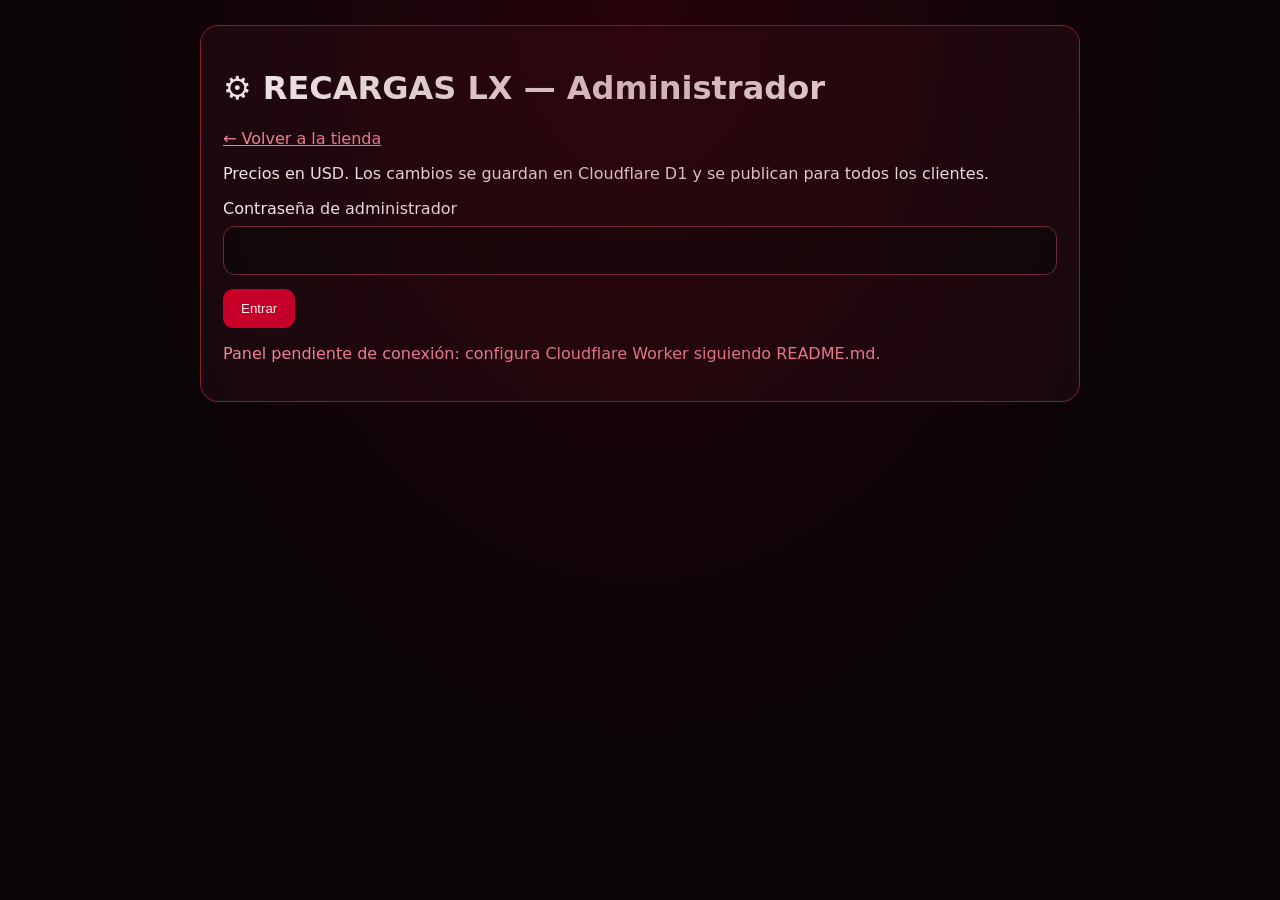
==== admin.html @ b7b6dd3c "Add files via upload" ====
<!doctype html><html lang="es"><head><meta charset="utf-8"><meta name="viewport" content="width=device-width,initial-scale=1"><title>RECARGAS LX | Administración</title><link rel="stylesheet" href="style.css"><style>body{background:#090508;color:#fff}.admin{max-width:880px;margin:25px auto;padding:22px;background:#16090e;border:1px solid #8b2135;border-radius:18px}input{width:100%;margin:8px 0 14px}button{padding:12px 18px;border-radius:10px;background:#d0002b;color:white;border:0;cursor:pointer}.price{display:grid;grid-template-columns:1fr 125px 90px;align-items:center;gap:10px;border-bottom:1px solid #522;padding:10px 0}.price input{margin:0}.price button{background:#4a1723}#msg{color:#ff8da2}h3{color:#ff607d}a{color:#ff91a3}@media(max-width:580px){.price{grid-template-columns:1fr 90px}.price button{grid-column:span 2}}</style></head><body><div class="admin"><h1>⚙️ RECARGAS LX — Administrador</h1><p><a href="index.html">← Volver a la tienda</a></p><p>Precios en USD. Los cambios se guardan en Cloudflare D1 y se publican para todos los clientes.</p><section id="login"><label>Contraseña de administrador</label><input id="password" type="password" autocomplete="current-password"><button id="enter">Entrar</button></section><section id="editor" hidden><button id="logout">Cerrar sesión</button><div id="items"></div></section><p id="msg" role="status"></p></div><script src="config.js"></script><script src="admin.js"></script></body></html>
---- style.css ----
*{box-sizing:border-box}html{scroll-behavior:smooth}body{margin:0;background:#090306;color:#fff;font-family:system-ui,Arial,sans-serif}body:before{content:"";position:fixed;inset:0;background:radial-gradient(ellipse at 50% 0,#61000e55,transparent 65%);pointer-events:none}.side{position:fixed;top:0;bottom:0;width:24%;background-size:cover;background-position:center;opacity:.7;pointer-events:none}.left{left:0;background-image:linear-gradient(90deg,transparent,#090306 95%),url('assets/left.webp')}.right{right:0;background-image:linear-gradient(270deg,transparent,#090306 95%),url('assets/right.webp')}.shell{position:relative;max-width:920px;margin:auto;padding:18px 18px 105px}header{display:flex;align-items:center;justify-content:space-between;gap:12px}.logo{width:min(55%,440px);max-height:130px;object-fit:contain}.support{border:1px solid #fb203f;background:#160307e8;border-radius:15px;padding:12px;text-decoration:none;color:white;font-size:12px;box-shadow:0 0 20px #ee003344}.support b{display:block;font-size:17px}.tagline{text-align:center;font-weight:900;letter-spacing:1px}.tagline em{color:#ff3046;font-style:normal}.trust{display:flex;gap:12px;justify-content:center;flex-wrap:wrap;margin:18px 0}.trust span{background:#17080b;border:1px solid #5e1a28;border-radius:12px;padding:10px;font-size:12px}.banner{position:relative;border:1px solid #d52943;border-radius:18px;overflow:hidden;height:175px;box-shadow:0 0 25px #c5003044}.banner img{width:100%;height:100%;object-fit:cover}.banner span{position:absolute;bottom:8px;right:14px;font-weight:900;background:#100008c9;padding:5px 10px;border-radius:6px}.tabs{display:flex;border:1px solid #8c3343;border-radius:18px;margin:22px 0;overflow:hidden;background:#0d070a}.tabs button{flex:1;padding:17px 5px;border:0;background:transparent;color:#bbb;font-size:16px;font-weight:800;cursor:pointer}.tabs .active,.checkout{color:#fff;background:linear-gradient(120deg,#9b0019,#ff1533,#780011);box-shadow:inset 0 0 12px #ff596b,0 0 15px #ec002e55}h2{font-size:20px}#search,input,select{background:#0a080b;border:1px solid #71303c;color:#fff;padding:15px;border-radius:12px;font-size:15px;width:100%;outline:none}input:focus{border-color:#ff3952}.games{display:grid;grid-template-columns:repeat(3,1fr);gap:12px;margin:18px 0 26px}.game{padding:0;background:#100b0d;color:#fff;border:1px solid #71303c;border-radius:13px;overflow:hidden;cursor:pointer}.game img{width:100%;aspect-ratio:1.5;object-fit:cover;display:block}.game strong{display:block;padding:10px}.game.selected,.pack.selected{border-color:#ff1b3d;box-shadow:0 0 15px #ff003d99}.panel{background:#11090ddd;border:1px solid #7e1a2b;border-radius:17px;padding:20px;margin:18px 0;box-shadow:0 5px 24px #0009}.panel h2{margin-top:0}.panel label{display:block;margin-bottom:8px;font-weight:700}.idrow{display:flex;gap:10px}.idrow button{background:#220d12;border:1px solid #b33b50;color:#fff;border-radius:12px;padding:10px;white-space:nowrap;cursor:pointer}small{display:block;color:#aaa;margin-top:10px}.packages{display:grid;grid-template-columns:repeat(3,1fr);gap:10px}.pack{display:flex;flex-direction:column;gap:7px;align-items:center;justify-content:center;min-height:100px;background:#180c12;border:1px solid #6d2936;border-radius:12px;color:#fff;cursor:pointer;padding:10px}.pack span{font-size:24px}.pack em{color:#ff687d;font-size:19px;font-weight:800;font-style:normal}.checkout{border:0;border-radius:12px;padding:17px;width:100%;font-size:17px;font-weight:900;cursor:pointer}#summary{color:#ff9eab;font-weight:800}footer{text-align:center;color:#aaa;margin:35px 0}.bottom{position:fixed;bottom:0;left:50%;transform:translateX(-50%);z-index:5;display:flex;justify-content:space-around;width:min(100%,640px);background:#14080def;border:1px solid #8e2439;border-radius:22px 22px 0 0;padding:8px;backdrop-filter:blur(8px)}.bottom a{text-align:center;text-decoration:none;color:white;font-size:23px}.bottom small{font-size:11px;margin:0}@media(max-width:650px){.side{display:none}.shell{padding:12px 12px 100px}.logo{width:52%}.support{padding:7px;font-size:9px}.support b{font-size:12px}.banner{height:120px}.games{grid-template-columns:repeat(2,1fr)}.packages{grid-template-columns:repeat(2,1fr)}.tabs button{font-size:13px}.idrow{flex-direction:column}.trust span{font-size:10px}}
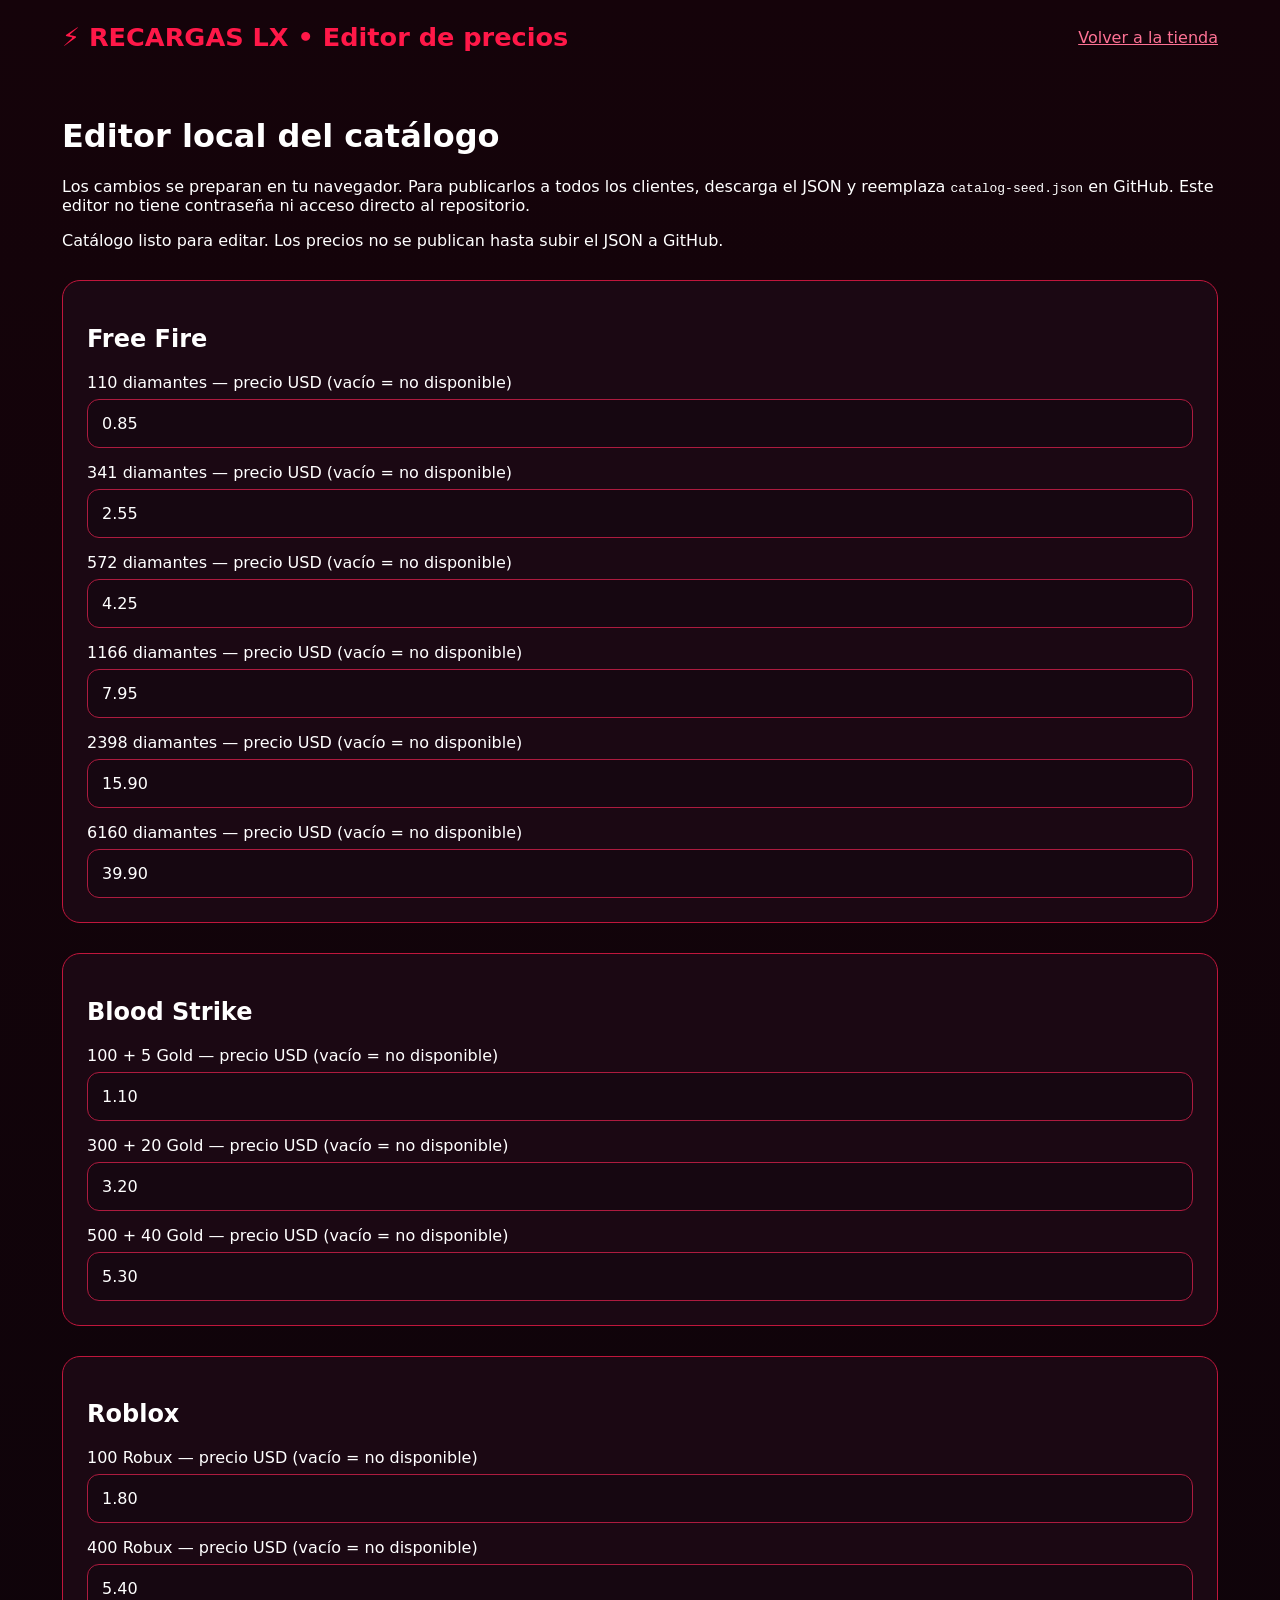
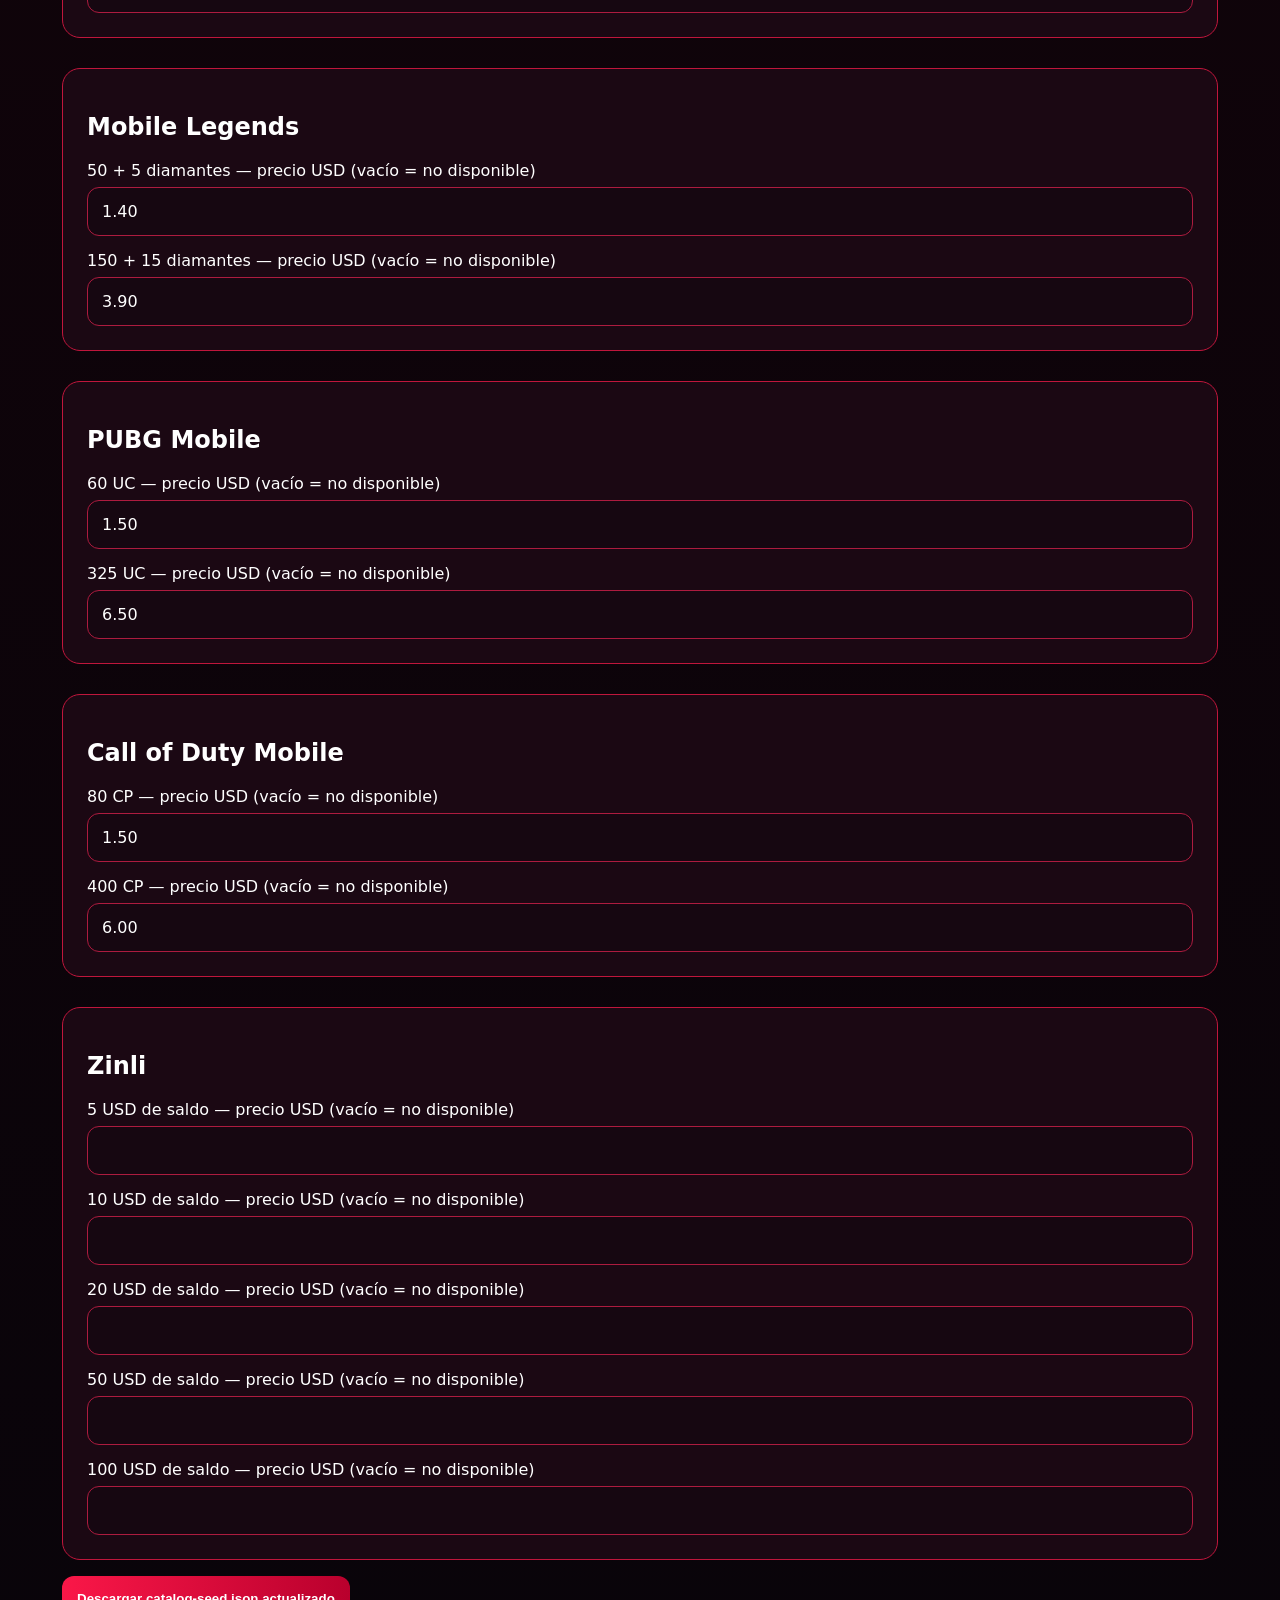
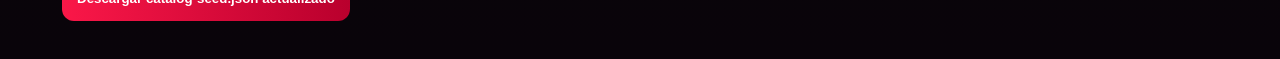
==== commit b1c48cef: "Add files via upload" ====
--- a/admin.html
+++ b/admin.html
@@ -1 +1 @@
-<!doctype html><html lang="es"><head><meta charset="utf-8"><meta name="viewport" content="width=device-width,initial-scale=1"><title>RECARGAS LX | Administración</title><link rel="stylesheet" href="style.css"><style>body{background:#090508;color:#fff}.admin{max-width:880px;margin:25px auto;padding:22px;background:#16090e;border:1px solid #8b2135;border-radius:18px}input{width:100%;margin:8px 0 14px}button{padding:12px 18px;border-radius:10px;background:#d0002b;color:white;border:0;cursor:pointer}.price{display:grid;grid-template-columns:1fr 125px 90px;align-items:center;gap:10px;border-bottom:1px solid #522;padding:10px 0}.price input{margin:0}.price button{background:#4a1723}#msg{color:#ff8da2}h3{color:#ff607d}a{color:#ff91a3}@media(max-width:580px){.price{grid-template-columns:1fr 90px}.price button{grid-column:span 2}}</style></head><body><div class="admin"><h1>⚙️ RECARGAS LX — Administrador</h1><p><a href="index.html">← Volver a la tienda</a></p><p>Precios en USD. Los cambios se guardan en Cloudflare D1 y se publican para todos los clientes.</p><section id="login"><label>Contraseña de administrador</label><input id="password" type="password" autocomplete="current-password"><button id="enter">Entrar</button></section><section id="editor" hidden><button id="logout">Cerrar sesión</button><div id="items"></div></section><p id="msg" role="status"></p></div><script src="config.js"></script><script src="admin.js"></script></body></html>+<!doctype html><html lang="es"><head><meta charset="utf-8"><meta name="viewport" content="width=device-width,initial-scale=1"><title>Editar catálogo | RECARGAS LX</title><link rel="stylesheet" href="style.css"></head><body><header><div class="brand">⚡ RECARGAS LX • Editor de precios</div><a href="index.html">Volver a la tienda</a></header><main><h1>Editor local del catálogo</h1><p>Los cambios se preparan en tu navegador. Para publicarlos a todos los clientes, descarga el JSON y reemplaza <code>catalog-seed.json</code> en GitHub. Este editor no tiene contraseña ni acceso directo al repositorio.</p><p id="message" role="status">Cargando...</p><div id="editor"></div><p><button id="download" disabled>Descargar catalog-seed.json actualizado</button></p></main><script src="admin.js"></script></body></html>
--- a/style.css
+++ b/style.css
@@ -1 +1 @@
-*{box-sizing:border-box}html{scroll-behavior:smooth}body{margin:0;background:#090306;color:#fff;font-family:system-ui,Arial,sans-serif}body:before{content:"";position:fixed;inset:0;background:radial-gradient(ellipse at 50% 0,#61000e55,transparent 65%);pointer-events:none}.side{position:fixed;top:0;bottom:0;width:24%;background-size:cover;background-position:center;opacity:.7;pointer-events:none}.left{left:0;background-image:linear-gradient(90deg,transparent,#090306 95%),url('assets/left.webp')}.right{right:0;background-image:linear-gradient(270deg,transparent,#090306 95%),url('assets/right.webp')}.shell{position:relative;max-width:920px;margin:auto;padding:18px 18px 105px}header{display:flex;align-items:center;justify-content:space-between;gap:12px}.logo{width:min(55%,440px);max-height:130px;object-fit:contain}.support{border:1px solid #fb203f;background:#160307e8;border-radius:15px;padding:12px;text-decoration:none;color:white;font-size:12px;box-shadow:0 0 20px #ee003344}.support b{display:block;font-size:17px}.tagline{text-align:center;font-weight:900;letter-spacing:1px}.tagline em{color:#ff3046;font-style:normal}.trust{display:flex;gap:12px;justify-content:center;flex-wrap:wrap;margin:18px 0}.trust span{background:#17080b;border:1px solid #5e1a28;border-radius:12px;padding:10px;font-size:12px}.banner{position:relative;border:1px solid #d52943;border-radius:18px;overflow:hidden;height:175px;box-shadow:0 0 25px #c5003044}.banner img{width:100%;height:100%;object-fit:cover}.banner span{position:absolute;bottom:8px;right:14px;font-weight:900;background:#100008c9;padding:5px 10px;border-radius:6px}.tabs{display:flex;border:1px solid #8c3343;border-radius:18px;margin:22px 0;overflow:hidden;background:#0d070a}.tabs button{flex:1;padding:17px 5px;border:0;background:transparent;color:#bbb;font-size:16px;font-weight:800;cursor:pointer}.tabs .active,.checkout{color:#fff;background:linear-gradient(120deg,#9b0019,#ff1533,#780011);box-shadow:inset 0 0 12px #ff596b,0 0 15px #ec002e55}h2{font-size:20px}#search,input,select{background:#0a080b;border:1px solid #71303c;color:#fff;padding:15px;border-radius:12px;font-size:15px;width:100%;outline:none}input:focus{border-color:#ff3952}.games{display:grid;grid-template-columns:repeat(3,1fr);gap:12px;margin:18px 0 26px}.game{padding:0;background:#100b0d;color:#fff;border:1px solid #71303c;border-radius:13px;overflow:hidden;cursor:pointer}.game img{width:100%;aspect-ratio:1.5;object-fit:cover;display:block}.game strong{display:block;padding:10px}.game.selected,.pack.selected{border-color:#ff1b3d;box-shadow:0 0 15px #ff003d99}.panel{background:#11090ddd;border:1px solid #7e1a2b;border-radius:17px;padding:20px;margin:18px 0;box-shadow:0 5px 24px #0009}.panel h2{margin-top:0}.panel label{display:block;margin-bottom:8px;font-weight:700}.idrow{display:flex;gap:10px}.idrow button{background:#220d12;border:1px solid #b33b50;color:#fff;border-radius:12px;padding:10px;white-space:nowrap;cursor:pointer}small{display:block;color:#aaa;margin-top:10px}.packages{display:grid;grid-template-columns:repeat(3,1fr);gap:10px}.pack{display:flex;flex-direction:column;gap:7px;align-items:center;justify-content:center;min-height:100px;background:#180c12;border:1px solid #6d2936;border-radius:12px;color:#fff;cursor:pointer;padding:10px}.pack span{font-size:24px}.pack em{color:#ff687d;font-size:19px;font-weight:800;font-style:normal}.checkout{border:0;border-radius:12px;padding:17px;width:100%;font-size:17px;font-weight:900;cursor:pointer}#summary{color:#ff9eab;font-weight:800}footer{text-align:center;color:#aaa;margin:35px 0}.bottom{position:fixed;bottom:0;left:50%;transform:translateX(-50%);z-index:5;display:flex;justify-content:space-around;width:min(100%,640px);background:#14080def;border:1px solid #8e2439;border-radius:22px 22px 0 0;padding:8px;backdrop-filter:blur(8px)}.bottom a{text-align:center;text-decoration:none;color:white;font-size:23px}.bottom small{font-size:11px;margin:0}@media(max-width:650px){.side{display:none}.shell{padding:12px 12px 100px}.logo{width:52%}.support{padding:7px;font-size:9px}.support b{font-size:12px}.banner{height:120px}.games{grid-template-columns:repeat(2,1fr)}.packages{grid-template-columns:repeat(2,1fr)}.tabs button{font-size:13px}.idrow{flex-direction:column}.trust span{font-size:10px}}+:root{font-family:system-ui,Arial,sans-serif;color:#fff;background:#10030a}*{box-sizing:border-box}body{margin:0;background:linear-gradient(#15030a,#09040a)}header,main,footer{max-width:1200px;margin:auto;padding:22px}header{display:flex;align-items:center;justify-content:space-between;gap:12px}.brand{font-size:1.6rem;font-weight:900;color:#ff1848}header p{color:#cbbdc4}.hero{min-height:190px;border:1px solid #f13;border-radius:22px;background:radial-gradient(circle at 20% 50%,#8c0b29,transparent 55%),linear-gradient(120deg,#150509,#240314);display:flex;flex-direction:column;justify-content:center;text-align:center;margin-bottom:25px}.hero h1{font-size:clamp(2rem,5vw,3.5rem);margin:0}.hero p{color:#f8b5c4}.tabs{display:grid;grid-template-columns:repeat(3,1fr);border:1px solid #d03;border-radius:16px;overflow:hidden}.tabs button{border:0;border-radius:0;background:#090509}.tabs button.active{background:linear-gradient(90deg,#ff1648,#b9002f)}button{background:linear-gradient(90deg,#fa1748,#b9002d);color:white;border:0;border-radius:12px;padding:15px;cursor:pointer;font-weight:750}button:disabled{opacity:.45;cursor:not-allowed}.bar{display:flex;justify-content:space-between;align-items:center;gap:20px;margin-top:22px}.bar input{max-width:360px}input,select{background:#160711;border:1px solid #ad1b3f;border-radius:12px;color:white;padding:14px;width:100%;font:inherit}#status{color:#bcebc9}.grid{display:grid;grid-template-columns:repeat(3,minmax(0,1fr));gap:18px}.game{border:1px solid #b70c35;border-radius:18px;overflow:hidden;background:#13050d}.game img,.fallback{display:block;width:100%;height:215px;object-fit:contain;background:#170811}.fallback{display:grid;place-items:center;font-size:1.4rem;font-weight:bold}.info{text-align:center;padding:15px}.info h3{margin:0}.info p{color:#d5bdc8;font-size:.85rem}.info button{width:100%}.panel{margin-top:30px;padding:24px;border:1px solid #c0163c;border-radius:18px;background:#1b0813}.panel label{display:block;margin:15px 0 7px}.panel small{display:block;margin-top:12px;color:#bca8b2}.packages{display:grid;grid-template-columns:repeat(auto-fit,minmax(180px,1fr));gap:12px}.package{background:#29101c;border:1px solid #ad2747}.package.selected{background:#b60034}.panel #order{margin-top:15px}footer{text-align:center;color:#c8b4bd}a{color:#ff7295}@media(max-width:760px){header{display:block}.grid{grid-template-columns:repeat(2,minmax(0,1fr))}.bar{display:block}.bar input{max-width:none}.game img,.fallback{height:150px}}@media(max-width:460px){.grid{grid-template-columns:1fr}.tabs button{padding:13px 3px}}
